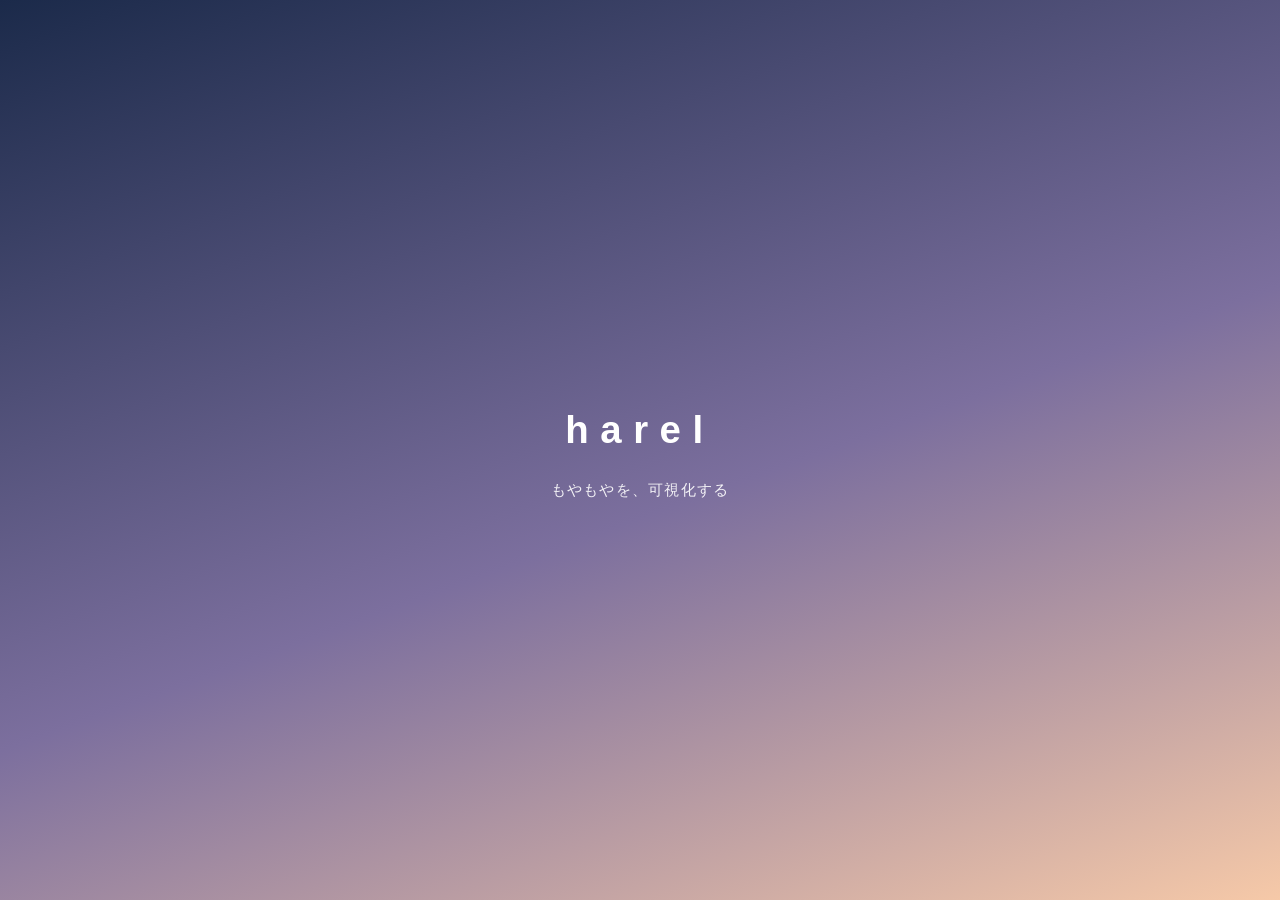
==== harel/index.html @ 9951c43c "harelを履歴から復元し、グラスモーフィズムのデザインルールを追加 - develop/harel (1240e38) の index.html / style.css を harel/ として復元" ====
<!doctype html>
<html lang="ja">
<head>
<meta charset="utf-8">
<meta name="viewport" content="width=device-width, initial-scale=1">
<title>harel — もやもやを、可視化する</title>
<!-- スタイルは style.css に分離。同じフォルダに置いてください -->
<link rel="stylesheet" href="style.css">
</head>
<body>
<!-- 起動時のイントロ：ロゴ＋キャッチコピーがフェードイン→フェードアウト -->
<div id="splash">
  <p class="logo">harel</p>
  <p class="copy">もやもやを、可視化する</p>
</div>

<div class="wrap">
  <header>
    <!-- 名前は未確定。harel / cotoka / skima、ここを書き換えればOK -->
    <h1>harel</h1>
    <p>もやもやを、可視化する</p>
  </header>

  <!-- ========== 入力ウィザード ========== -->
  <div class="card" id="wizard">

    <!-- 終了までのメーター（ステップ移動で伸びる） -->
    <div class="meter">
      <div class="meter-track"><div class="meter-fill" id="meterFill"></div></div>
      <span class="meter-label" id="meterLabel">1 / 6</span>
    </div>

    <!-- STEP 1: What -->
    <section class="step is-active" data-step="1">
      <p class="q">今の「もやもや」</p>
      <p class="hint">ヒント：うまくまとまってなくて大丈夫！</p>
      <textarea id="f-what" placeholder="例）上司に怒られて辛かった、なんだか悲しい"></textarea>
      <div class="row">
        <button class="btn-primary btn-wide" onclick="next()">つぎへ</button>
      </div>
    </section>

    <!-- STEP 2: When（時制） -->
    <section class="step" data-step="2">
      <p class="q">いつのこと？</p>
      <p class="hint">ヒント：だいたいでOK</p>
      <div class="opts" id="f-whenRel">
        <label class="opt"><input type="radio" name="whenRel" value="ついさっき">ついさっき</label>
        <label class="opt"><input type="radio" name="whenRel" value="今日">今日</label>
        <label class="opt"><input type="radio" name="whenRel" value="昨日">昨日</label>
        <label class="opt"><input type="radio" name="whenRel" value="もっと前">もっと前</label>
      </div>
      <div class="row">
        <button class="btn-ghost" onclick="back()">もどる</button>
        <button class="btn-primary" onclick="next()">つぎへ</button>
      </div>
    </section>

    <!-- STEP 3: 何があったの（When日付 / Where / Who） -->
    <section class="step" data-step="3">
      <p class="q">何があったの？</p>
      <p class="hint">ヒント：ゆっくり、その時を思い出してみよう</p>
      <div class="field" id="dateField" style="display:none">
        <label>いつ（日付）</label>
        <input type="date" id="f-date">
      </div>
      <div class="field">
        <label>どこで</label>
        <input type="text" id="f-where" placeholder="例）自宅のデスク、オンライン会議中">
      </div>
      <div class="field">
        <label>だれと／だれが</label>
        <input type="text" id="f-who" placeholder="例）上司のAさん、自分ひとりの時">
      </div>
      <div class="row">
        <button class="btn-ghost" onclick="back()">もどる</button>
        <button class="btn-primary" onclick="next()">つぎへ</button>
      </div>
    </section>

    <!-- STEP 4: 体の反応（How） -->
    <section class="step" data-step="4">
      <p class="q">その時の体の反応は？</p>
      <p class="hint">複数選択可</p>
      <div class="opts" id="f-body">
        <label class="opt"><input type="checkbox" value="もやもや・不安">もやもや・不安</label>
        <label class="opt"><input type="checkbox" value="頭痛・眩暈">頭痛・眩暈</label>
        <label class="opt"><input type="checkbox" value="動悸・息切れ">動悸・息切れ</label>
        <label class="opt"><input type="checkbox" value="パニック">パニック</label>
        <label class="opt"><input type="checkbox" value="手・足の反応">手・足の反応（震え・冷えなど）</label>
        <label class="opt"><input type="checkbox" value="その他">その他</label>
      </div>
      <div class="field" style="margin-top:12px">
        <label>補足（あれば）</label>
        <input type="text" id="f-bodyOther" placeholder="例）昔のことがフラッシュバックした">
      </div>
      <div class="row">
        <button class="btn-ghost" onclick="back()">もどる</button>
        <button class="btn-primary" onclick="next()">つぎへ</button>
      </div>
    </section>

    <!-- STEP 5: Why（自動思考に寄せた問い。元の「なぜ」も残しています） -->
    <section class="step" data-step="5">
      <p class="q">どうしてその反応が出たと思う？</p>
      <p class="hint">ヒント：その時、頭にどんな考えがよぎった？</p>
      <textarea id="f-why" placeholder="例）「また私のせいだ」と思った"></textarea>
      <div class="row">
        <button class="btn-ghost" onclick="back()">もどる</button>
        <button class="btn-primary" onclick="next()">つぎへ</button>
      </div>
    </section>

    <!-- STEP 6: 次どうできそう -->
    <section class="step" data-step="6">
      <p class="q">次に同じことが起きたら、どうできそう？</p>
      <p class="hint">ヒント：小さな一歩でOK、できなくても責めないこと</p>
      <textarea id="f-next" placeholder="例）気になったら一晩おいてみる、安心する音楽を聴く"></textarea>
      <div class="row">
        <button class="btn-ghost" onclick="back()">もどる</button>
        <button class="btn-primary" onclick="finish()">まとめを見る</button>
      </div>
    </section>

    <!-- STEP 7: まとめ -->
    <section class="step summary" data-step="7">
      <div id="summaryBody"></div>
      <div class="row">
        <button class="btn-ghost" onclick="restart()">書き直す</button>
        <button class="btn-primary" onclick="saveEntry()">保存する</button>
      </div>
    </section>

  </div>

  <!-- ========== 記録一覧（折りたたみ） ========== -->
  <button class="acc-toggle" id="accToggleList" aria-expanded="false" onclick="toggleAccList()">
    これまでの記録 <span class="chev">▾</span>
  </button>
  <div class="acc-body acc-list" id="entryListWrap"><div class="acc-inner card"><div id="entryList"></div></div></div>

  <!-- ========== ちいさな可視化（折りたたみ・初期は閉じる） ========== -->
  <button class="acc-toggle" id="accToggle" aria-expanded="false" onclick="toggleAcc()">
    体の反応の傾向 <span class="chev">▾</span>
  </button>
  <div class="acc-body" id="bodyChartWrap"><div class="acc-inner card"><div id="bodyChart"></div></div></div>
</div>

<script>
/* =================================================================
   1) データ層（Store）
    -----------------------------------------------------------------
   保存・読み込み・削除を「この4つの関数だけ」に閉じ込めています。
   将来 Googleアカウント保存（Firestore）に変えるときは、
   ここの中身だけ書き換えれば、画面側のコードは一切触らずに済みます。
   localStorage = ブラウザ内の保存箱。閉じても消えません（同じ端末・同じブラウザ内）。
   try/catch で、保存が使えない環境でも落ちないようにしています。
   ================================================================= */
const Store = {
  KEY: 'harel.entries.v1',
  list(){
    try { return JSON.parse(localStorage.getItem(this.KEY)) || []; }
    catch(e){ return []; }
  },
  save(entry){
    const all = this.list();
    all.unshift(entry);                 // 新しいものを先頭に
    try { localStorage.setItem(this.KEY, JSON.stringify(all)); }
    catch(e){ alert('この環境では保存できないみたい。ファイルを開いて使うと保存されます。'); }
    return all;
  },
  remove(id){
    const all = this.list().filter(e => e.id !== id);
    try { localStorage.setItem(this.KEY, JSON.stringify(all)); } catch(e){}
    return all;
  }
};

/* =================================================================
   2) ウィザードの進む・戻る
   -----------------------------------------------------------------
   各ステップは <section class="step"> 。
   "is-active" クラスが付いた1枚だけ表示し、JSで付け替えています。
   ================================================================= */
let current = 1;
const steps = document.querySelectorAll('.step');

function show(n){
  steps.forEach(s => s.classList.toggle('is-active', Number(s.dataset.step) === n));
  current = n;
  // メーター更新（1〜6は割合、7=まとめは満タン表示）
  const total = 6;
  const fill = document.getElementById('meterFill');
  const label = document.getElementById('meterLabel');
  if(n <= total){ fill.style.width = (n / total * 100) + '%'; label.textContent = n + ' / ' + total; }
  else { fill.style.width = '100%'; label.textContent = 'まとめ'; }
  window.scrollTo({top:0, behavior:'smooth'});
}
function next(){ show(current + 1); }
function back(){ show(current - 1); }

/* 今日の日付を初期値に入れておく */
document.getElementById('f-date').valueAsDate = new Date();

/* 時制の選択に応じて：
   ついさっき/今日 → 今日の日付、昨日 → 前日、もっと前 → 日付欄を表示して手入力 */
document.querySelectorAll('input[name="whenRel"]').forEach(r =>
  r.addEventListener('change', applyWhenRel)
);
function applyWhenRel(){
  const rel = document.querySelector('input[name="whenRel"]:checked');
  if(!rel) return;
  const wrap = document.getElementById('dateField');
  const dateInput = document.getElementById('f-date');
  if(rel.value === 'もっと前'){
    wrap.style.display = '';           // 日付欄を出して手入力してもらう
  } else {
    wrap.style.display = 'none';       // 自動入力なので欄は隠す
    const d = new Date();
    if(rel.value === '昨日') d.setDate(d.getDate() - 1);
    dateInput.valueAsDate = d;
  }
}

/* =================================================================
   3) 入力内容を集める → まとめ画面を作る
   ================================================================= */
let draft = null;

function collect(){
  // ラジオ（時制）
  const rel = document.querySelector('input[name="whenRel"]:checked');
  // チェックボックス（体の反応）→ チェックされた値の配列
  const body = [...document.querySelectorAll('#f-body input:checked')].map(i => i.value);
  return {
    id: Date.now().toString(),          // 簡易ID（保存時刻ミリ秒）
    createdAt: new Date().toISOString(),
    what:      document.getElementById('f-what').value.trim(),
    whenRel:   rel ? rel.value : '',
    date:      document.getElementById('f-date').value,
    where:     document.getElementById('f-where').value.trim(),
    who:       document.getElementById('f-who').value.trim(),
    body:      body,
    bodyOther: document.getElementById('f-bodyOther').value.trim(),
    why:       document.getElementById('f-why').value.trim(),
    next:      document.getElementById('f-next').value.trim()
  };
}

function row(dt, dd){
  if(!dd) return '';
  return `<dt>${dt}</dt><dd>${escapeHtml(dd)}</dd>`;
}

function finish(){
  draft = collect();
  const d = draft;
  const tags = d.body.map(b => `<span class="tag">${escapeHtml(b)}</span>`).join('');
  document.getElementById('summaryBody').innerHTML = `
    <h3>今日の可視化</h3>
    <dl>
      ${row('もやもや', d.what)}
      ${row('いつ', [d.whenRel, d.date].filter(Boolean).join(' / '))}
      ${row('どこで', d.where)}
      ${row('だれと', d.who)}
      ${ tags ? `<dt>体の反応</dt><dd>${tags}${d.bodyOther ? '<br>'+escapeHtml(d.bodyOther):''}</dd>` : '' }
      ${row('よぎった考え', d.why)}
      ${row('次にできそうなこと', d.next)}
    </dl>`;
  show(7);
}

function saveEntry(){
  if(!draft) return;
  Store.save(draft);
  draft = null;
  render();          // 一覧と集計を更新
  restart();
  alert('保存しました。');
}

function restart(){
  // 入力欄をリセットして最初へ
  document.querySelectorAll('#wizard textarea, #wizard input[type=text]').forEach(i => i.value = '');
  document.querySelectorAll('#wizard input:checked').forEach(i => i.checked = false);
  document.getElementById('f-date').valueAsDate = new Date();
  show(1);
}

/* =================================================================
   4) 記録一覧 ＆ 体の反応の集計（ちいさな可視化）
   ================================================================= */
function render(){
  const all = Store.list();

  // --- 一覧 ---
  const list = document.getElementById('entryList');
  if(all.length === 0){
    list.innerHTML = '<p class="empty">まだ記録はありません。</p>';
  } else {
    list.innerHTML = all.map(e => `
      <div class="entry">
        <div class="meta">${formatDate(e.createdAt)}</div>
        <button onclick="del('${e.id}')">削除</button>
      </div>`).join('');
  }

  // --- 体の反応の集計（チェック数を数えて棒の長さに） ---
  const labels = ['もやもや・不安','頭痛・眩暈','動悸・息切れ','パニック','手・足の反応','その他'];
  const counts = {}; labels.forEach(l => counts[l] = 0);
  all.forEach(e => (e.body || []).forEach(b => { if(b in counts) counts[b]++; }));
  const max = Math.max(1, ...Object.values(counts));
  const chart = document.getElementById('bodyChart');
  if(all.length === 0){
    chart.innerHTML = '<p class="empty">記録がたまると傾向が見えてきます。</p>';
  } else {
    chart.innerHTML = labels.map(l => `
      <div class="bar-row">
        <span class="name">${l}</span>
        <span class="bar"><span style="width:${counts[l]/max*100}%"></span></span>
        <span class="n">${counts[l]}</span>
      </div>`).join('');
  }
}

function del(id){
  if(confirm('この記録を削除する？')){ Store.remove(id); render(); }
}

/* アコーディオンの開閉 */
function toggleAcc(){
  const btn = document.getElementById('accToggle');
  const body = document.getElementById('bodyChartWrap');
  const open = btn.getAttribute('aria-expanded') === 'true';
  btn.setAttribute('aria-expanded', String(!open));
  body.classList.toggle('open', !open);
}

function toggleAccList(){
  const btn = document.getElementById('accToggleList');
  const body = document.getElementById('entryListWrap');
  const open = btn.getAttribute('aria-expanded') === 'true';
  btn.setAttribute('aria-expanded', String(!open));
  body.classList.toggle('open', !open);
}

/* =================================================================
   5) ちょっとした補助
   ================================================================= */
function escapeHtml(s){
  return (s||'').replace(/[&<>"']/g, c => (
    {'&':'&amp;','<':'&lt;','>':'&gt;','"':'&quot;',"'":'&#39;'}[c]
  ));
}
function formatDate(iso){
  const d = new Date(iso);
  return `${d.getMonth()+1}/${d.getDate()} ${String(d.getHours()).padStart(2,'0')}:${String(d.getMinutes()).padStart(2,'0')}`;
}

/* =================================================================
   6) 起動演出（スプラッシュ）
   -----------------------------------------------------------------
   流れ：フェードイン(1s) → 表示キープ(3s) → フェードアウト(1s)
        → スプラッシュを消して、UI(.wrap)をフェードイン。
   時間は下の3つの数値（ms）を変えれば調整できます。
   ================================================================= */
(function intro(){
  const splash = document.getElementById('splash');
  const wrap = document.querySelector('.wrap');
  const FADE_IN = 50;     // 直後にフェードイン開始
  const HOLD    = 3000;   // ロゴを見せておく時間（3秒）
  const FADE_OUT= 1000;   // フェードアウトにかかる時間

  setTimeout(() => splash.classList.add('show'), FADE_IN);
  setTimeout(() => {
    splash.classList.remove('show');
    splash.classList.add('hide');           // フェードアウト
    setTimeout(() => {
      wrap.classList.add('show');
      document.querySelector('footer').classList.add('show');
    }, 300); // 少し遅れてUIがフェードイン
    setTimeout(() => splash.remove(), FADE_OUT); // 消えたら要素ごと撤去
  }, FADE_IN + HOLD);
})();

/* 起動時に一覧を描画 */
render();
document.getElementById('cr-year').textContent = new Date().getFullYear();
</script>
<footer>
  &copy; <span id="cr-year"></span> harel. All rights reserved.
</footer>
</body>
</html>
---- harel/style.css ----
/* ===========================================================
   harel — スタイルシート
   デザインは後から調整する前提の最小スタイル。
   色や余白はこの :root の変数をいじれば全体に効きます。
   =========================================================== */
:root{
  --bg1:#1b2a4a;          /* 夜明け前の濃い青 */
  --bg2:#7c6f9e;          /* 紫がかった移行 */
  --bg3:#f6c9a8;          /* 朝焼けのオレンジ */
  --card:rgba(255,255,255,.1);
  --ink:#ffffff;          /* 文字色 */
  --muted:#6b7180;        /* 補助テキスト */
  --accent:#4a6fa5;       /* アクセント（ボタン等） */
  --accent-soft:#e8eef7;
  --line:#e3e6ee;
  --radius:16px;
  --maxw:560px;
}
*{box-sizing:border-box}
body{
  margin:0;
  font-family:"Hiragino Sans","Hiragino Kaku Gothic ProN","Yu Gothic",sans-serif;
  color:var(--ink);
  min-height:100vh;
  background:linear-gradient(160deg,var(--bg1),var(--bg2) 55%,var(--bg3));
  background-attachment:fixed;
  padding:24px 16px 64px;
  line-height:1.7;
}
.wrap{max-width:var(--maxw);margin:0 auto}
header h1{
  color:#fff;font-size:1.4rem;letter-spacing:.18em;margin:0 0 2px;font-weight:600;
}
header p{color:rgba(255,255,255,.85);margin:0 0 20px;font-size:.85rem}

.card{
  background:var(--card);
  border-radius:var(--radius);
  padding:22px 20px;
  box-shadow:0 10px 40px rgba(20,25,50,.25);
  backdrop-filter:blur(4px);
}

/* ---- ステップ表示 ---- */
.step{display:none}
.step.is-active{display:block;animation:fade .35s ease}
@keyframes fade{from{opacity:0;transform:translateY(8px)}to{opacity:1;transform:none}}

.progress{font-size:.75rem;color:var(--muted);margin-bottom:6px;letter-spacing:.05em}

/* ---- 終了までのメーター ---- */
.meter{display:flex;align-items:center;gap:10px;margin-bottom:18px}
.meter-track{flex:1;height:6px;background:var(--line);border-radius:999px;overflow:hidden}
.meter-fill{height:100%;width:0;background:var(--accent);border-radius:999px;transition:width .35s ease}
.meter-label{font-size:.75rem;color:var(--muted);flex:none;letter-spacing:.05em}
.q{font-size:1.1rem;font-weight:600;margin:0 0 4px}
.hint{font-size:.8rem;color:var(--muted);margin:0 0 14px}

textarea,input[type=text],input[type=date]{
  width:100%;border:1px solid var(--line);border-radius:10px;
  padding:11px 12px;font:inherit;color:var(--ink);background:#fff;
}
textarea{min-height:96px;resize:vertical}
textarea:focus,input:focus{outline:2px solid var(--accent-soft);border-color:var(--accent)}

.field{margin-bottom:14px}
.field label{display:block;font-size:.85rem;color:var(--muted);margin-bottom:4px}

/* ---- 選択肢（ラジオ／チェック） ---- */
.opts{display:flex;flex-direction:column;gap:8px}
.opt{
  display:flex;align-items:center;gap:10px;
  border:1px solid var(--line);border-radius:10px;padding:10px 12px;cursor:pointer;
}
.opt:has(input:checked){border-color:var(--accent);background:var(--accent-soft)}
.opt input{width:18px;height:18px;accent-color:var(--accent)}

/* ---- ボタン ---- */
.row{display:flex;gap:10px;margin-top:20px}
button{font:inherit;cursor:pointer;border-radius:10px;padding:11px 16px;border:none}
.btn-primary{background:var(--accent);color:#fff;flex:1;font-weight:600}
.btn-ghost{background:transparent;color:var(--accent);border:1px solid var(--line);flex:1}
.btn-primary:hover{filter:brightness(1.06)}
.btn-wide{width:100%}

/* ---- まとめ ---- */
.summary h3{margin:0 0 12px;font-size:1.05rem}
.summary dl{margin:0}
.summary dt{font-size:.75rem;color:var(--muted);margin-top:12px;letter-spacing:.04em}
.summary dd{margin:2px 0 0;white-space:pre-wrap}
.tag{display:inline-block;background:var(--accent-soft);color:var(--accent);
     border-radius:999px;padding:2px 10px;font-size:.8rem;margin:3px 4px 0 0}

/* ---- 記録一覧・可視化 ---- */
.section-title{color:#fff;font-size:.95rem;margin:28px 0 10px;letter-spacing:.08em}
.entry{border-bottom:1px solid var(--line);padding:12px 0;
       display:flex;justify-content:space-between;align-items:center;gap:12px}
.entry:last-child{border-bottom:none}
.entry .meta{font-size:.8rem;color:var(--muted)}
.entry button{background:none;color:#b04a4a;border:none;font-size:.75rem;padding:4px 0;flex:none}
.empty{color:var(--muted);font-size:.85rem;text-align:center;padding:8px 0}

.bar-row{display:flex;align-items:center;gap:8px;margin:6px 0;font-size:.8rem}
.bar-row .name{width:96px;color:var(--muted);flex:none}
.bar{flex:1;height:14px;background:var(--accent-soft);border-radius:8px;overflow:hidden}
.bar span{display:block;height:100%;background:var(--accent);border-radius:8px}
.bar-row .n{width:24px;text-align:right;flex:none;color:var(--muted)}

/* ---- アコーディオン（折りたたみ） ---- */
.acc-toggle{
  width:100%;text-align:left;background:var(--card);color:var(--ink);
  border-radius:var(--radius);padding:16px 20px;font-weight:600;
  box-shadow:0 10px 40px rgba(20,25,50,.25);display:flex;
  justify-content:space-between;align-items:center;
}
.acc-toggle .chev{transition:transform .25s;color:var(--accent)}
.acc-toggle[aria-expanded="true"] .chev{transform:rotate(180deg)}
.acc-body {
  display: grid;
  grid-template-rows: 0fr;
  transition: grid-template-rows .35s ease, margin-top .35s ease;
  margin-top: 0;
}
.acc-body.open {
  grid-template-rows: 1fr;
  margin-top: 10px;
}
.acc-inner {
  overflow: hidden;
  min-height: 0;
}

/* ---- スプラッシュ（全画面イントロ） ---- */
#splash{
  position:fixed;inset:0;z-index:50;
  display:flex;flex-direction:column;align-items:center;justify-content:center;
  background:linear-gradient(160deg,var(--bg1),var(--bg2) 55%,var(--bg3));
  text-align:center;padding:24px;
  opacity:0;                          /* 最初は透明 → フェードイン */
  transition:opacity 1s ease;
}
#splash.show{opacity:1}
#splash.hide{opacity:0;pointer-events:none}  /* フェードアウト */
#splash .logo{
  color:#fff;font-size:2.4rem;letter-spacing:.3em;font-weight:600;margin:0;
  transform:translateY(8px);transition:transform 1s ease;
}
#splash.show .logo{transform:none}
#splash .copy{
  color:rgba(255,255,255,.9);font-size:.95rem;margin:14px 0 0;letter-spacing:.08em;
}
/* UI本体は最初隠して、スプラッシュ後にフェードイン */
.wrap{opacity:0;transition:opacity 1.1s ease}
.wrap.show{opacity:1}

.acc-list { margin-bottom: 18px; }

/* コピーライトフッター */
footer {
  position: fixed;
  bottom: 0;
  left: 0;
  right: 0;
  text-align: center;
  font-size: .68rem;
  color: var(--muted);
  padding: 10px 0 14px;
  line-height: 1.8;
  background: var(--bg1);
  border-top: 1px solid rgba(255,255,255,.07);
  opacity: 0;
  transition: opacity 1.1s ease;
}
footer.show {
  opacity: 1;
}
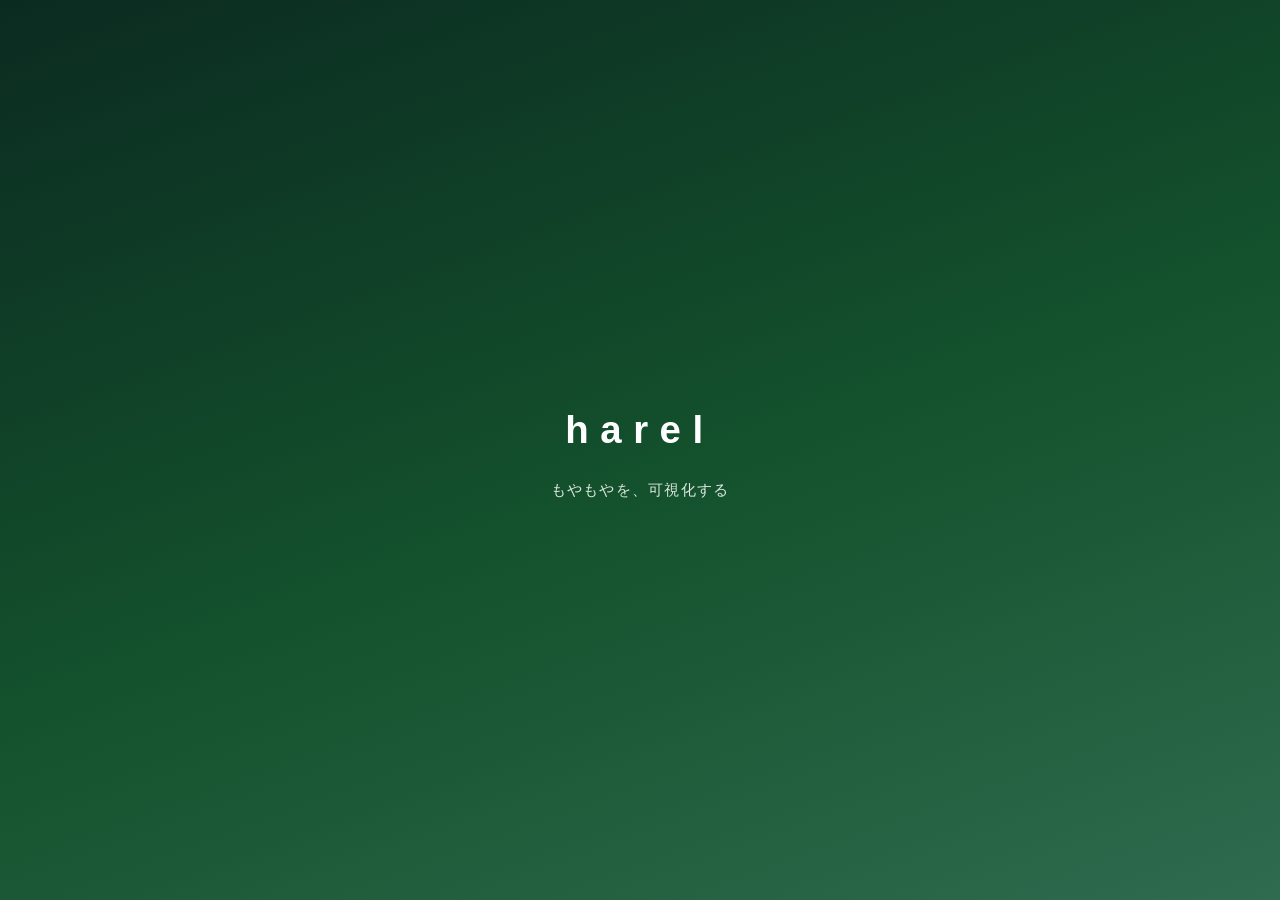
==== commit 53a128e2: "harelをグリーンベースのグラスモーフィズムデザインに刷新 Git履歴(1240e38)のharelを harel/ 直下に復元し、デザイン規約 (harel/DESIGN.md) を策定のうえ再テ" ====
--- a/harel/index.html
+++ b/harel/index.html
@@ -3,11 +3,13 @@
 <head>
 <meta charset="utf-8">
 <meta name="viewport" content="width=device-width, initial-scale=1">
+<meta name="theme-color" content="#0b2b21">
 <title>harel — もやもやを、可視化する</title>
 <!-- スタイルは style.css に分離。同じフォルダに置いてください -->
 <link rel="stylesheet" href="style.css">
 </head>
 <body>
+<div class="bg-decor" aria-hidden="true"><span></span><span></span><span></span></div>
 <!-- 起動時のイントロ：ロゴ＋キャッチコピーがフェードイン→フェードアウト -->
 <div id="splash">
   <p class="logo">harel</p>
--- a/harel/style.css
+++ b/harel/style.css
@@ -1,19 +1,30 @@
 /* ===========================================================
    harel — スタイルシート
-   デザインは後から調整する前提の最小スタイル。
+   グリーンベース・グラスモーフィズム（DESIGN.md 準拠）
    色や余白はこの :root の変数をいじれば全体に効きます。
    =========================================================== */
 :root{
-  --bg1:#1b2a4a;          /* 夜明け前の濃い青 */
-  --bg2:#7c6f9e;          /* 紫がかった移行 */
-  --bg3:#f6c9a8;          /* 朝焼けのオレンジ */
-  --card:rgba(255,255,255,.1);
-  --ink:#ffffff;          /* 文字色 */
-  --muted:#6b7180;        /* 補助テキスト */
-  --accent:#4a6fa5;       /* アクセント（ボタン等） */
-  --accent-soft:#e8eef7;
-  --line:#e3e6ee;
-  --radius:16px;
+  /* 背景グラデーション（深緑 → 常緑 → 苔色） */
+  --bg1:#0b2b21;
+  --bg2:#14532d;
+  --bg3:#2f6b4f;
+
+  /* ガラス */
+  --glass-bg:rgba(255,255,255,.10);
+  --glass-bg-strong:rgba(255,255,255,.16);   /* hover・強調面 */
+  --glass-border:rgba(255,255,255,.22);
+  --glass-shadow:0 8px 32px rgba(4,20,14,.35);
+  --blur:16px;
+
+  /* 既存変数の再定義 */
+  --card:var(--glass-bg);
+  --ink:#f2f7f4;                 /* 本文（ほぼ白、緑がかり） */
+  --muted:rgba(242,247,244,.62); /* 補助テキスト（半透明白） */
+  --accent:#34d399;              /* エメラルド（ボタン・メーター） */
+  --accent-deep:#059669;         /* ボタングラデーションの下端 */
+  --accent-soft:rgba(52,211,153,.16); /* 選択面・タグ背景 */
+  --line:rgba(255,255,255,.16);  /* 罫線・入力枠 */
+  --radius:20px;
   --maxw:560px;
 }
 *{box-sizing:border-box}
@@ -26,19 +37,39 @@
   background-attachment:fixed;
   padding:24px 16px 64px;
   line-height:1.7;
-}
+  color-scheme:dark;
+}
+
+/* ---- 背景装飾（ぼかした光のブロブ） ---- */
+.bg-decor{position:fixed;inset:0;z-index:-1;pointer-events:none;overflow:hidden}
+.bg-decor span{position:fixed;border-radius:50%;filter:blur(80px)}
+.bg-decor span:nth-child(1){
+  top:-80px;left:-60px;width:420px;height:420px;
+  background:rgba(52,211,153,.25);
+}
+.bg-decor span:nth-child(2){
+  top:30%;right:-100px;width:480px;height:480px;
+  background:rgba(110,231,183,.18);
+}
+.bg-decor span:nth-child(3){
+  bottom:-120px;left:10%;width:300px;height:300px;
+  background:rgba(16,185,129,.20);
+}
+
 .wrap{max-width:var(--maxw);margin:0 auto}
 header h1{
-  color:#fff;font-size:1.4rem;letter-spacing:.18em;margin:0 0 2px;font-weight:600;
-}
-header p{color:rgba(255,255,255,.85);margin:0 0 20px;font-size:.85rem}
+  color:var(--ink);font-size:1.4rem;letter-spacing:.18em;margin:0 0 2px;font-weight:600;
+}
+header p{color:var(--muted);margin:0 0 20px;font-size:.85rem}
 
 .card{
   background:var(--card);
+  border:1px solid var(--glass-border);
   border-radius:var(--radius);
   padding:22px 20px;
-  box-shadow:0 10px 40px rgba(20,25,50,.25);
-  backdrop-filter:blur(4px);
+  backdrop-filter:blur(var(--blur)) saturate(1.4);
+  -webkit-backdrop-filter:blur(var(--blur)) saturate(1.4);
+  box-shadow:var(--glass-shadow), inset 0 1px 0 rgba(255,255,255,.12);
 }
 
 /* ---- ステップ表示 ---- */
@@ -50,18 +81,20 @@
 
 /* ---- 終了までのメーター ---- */
 .meter{display:flex;align-items:center;gap:10px;margin-bottom:18px}
-.meter-track{flex:1;height:6px;background:var(--line);border-radius:999px;overflow:hidden}
-.meter-fill{height:100%;width:0;background:var(--accent);border-radius:999px;transition:width .35s ease}
+.meter-track{flex:1;height:6px;background:rgba(255,255,255,.15);border-radius:999px;overflow:hidden}
+.meter-fill{height:100%;width:0;background:linear-gradient(90deg,var(--accent),var(--accent-deep));border-radius:999px;transition:width .35s ease}
 .meter-label{font-size:.75rem;color:var(--muted);flex:none;letter-spacing:.05em}
 .q{font-size:1.1rem;font-weight:600;margin:0 0 4px}
 .hint{font-size:.8rem;color:var(--muted);margin:0 0 14px}
 
 textarea,input[type=text],input[type=date]{
   width:100%;border:1px solid var(--line);border-radius:10px;
-  padding:11px 12px;font:inherit;color:var(--ink);background:#fff;
+  padding:11px 12px;font:inherit;color:var(--ink);background:rgba(255,255,255,.08);
 }
 textarea{min-height:96px;resize:vertical}
-textarea:focus,input:focus{outline:2px solid var(--accent-soft);border-color:var(--accent)}
+textarea::placeholder,input::placeholder{color:var(--muted)}
+textarea:focus,input:focus,button:focus{outline:2px solid var(--accent);outline-offset:2px}
+textarea:focus-visible,input:focus-visible,button:focus-visible{outline:2px solid var(--accent);outline-offset:2px}
 
 .field{margin-bottom:14px}
 .field label{display:block;font-size:.85rem;color:var(--muted);margin-bottom:4px}
@@ -71,6 +104,7 @@
 .opt{
   display:flex;align-items:center;gap:10px;
   border:1px solid var(--line);border-radius:10px;padding:10px 12px;cursor:pointer;
+  background:rgba(255,255,255,.06);
 }
 .opt:has(input:checked){border-color:var(--accent);background:var(--accent-soft)}
 .opt input{width:18px;height:18px;accent-color:var(--accent)}
@@ -78,9 +112,9 @@
 /* ---- ボタン ---- */
 .row{display:flex;gap:10px;margin-top:20px}
 button{font:inherit;cursor:pointer;border-radius:10px;padding:11px 16px;border:none}
-.btn-primary{background:var(--accent);color:#fff;flex:1;font-weight:600}
-.btn-ghost{background:transparent;color:var(--accent);border:1px solid var(--line);flex:1}
-.btn-primary:hover{filter:brightness(1.06)}
+.btn-primary{background:linear-gradient(135deg,var(--accent),var(--accent-deep));color:#06281c;flex:1;font-weight:600;transition:filter .2s ease,transform .2s ease}
+.btn-ghost{background:transparent;color:#a7f3d0;border:1px solid var(--glass-border);flex:1}
+.btn-primary:hover{filter:brightness(1.06);transform:translateY(-1px)}
 .btn-wide{width:100%}
 
 /* ---- まとめ ---- */
@@ -88,29 +122,34 @@
 .summary dl{margin:0}
 .summary dt{font-size:.75rem;color:var(--muted);margin-top:12px;letter-spacing:.04em}
 .summary dd{margin:2px 0 0;white-space:pre-wrap}
-.tag{display:inline-block;background:var(--accent-soft);color:var(--accent);
+.tag{display:inline-block;background:var(--accent-soft);color:#a7f3d0;
+     border:1px solid rgba(52,211,153,.35);
      border-radius:999px;padding:2px 10px;font-size:.8rem;margin:3px 4px 0 0}
 
 /* ---- 記録一覧・可視化 ---- */
-.section-title{color:#fff;font-size:.95rem;margin:28px 0 10px;letter-spacing:.08em}
+.section-title{color:var(--ink);font-size:.95rem;margin:28px 0 10px;letter-spacing:.08em}
 .entry{border-bottom:1px solid var(--line);padding:12px 0;
        display:flex;justify-content:space-between;align-items:center;gap:12px}
 .entry:last-child{border-bottom:none}
 .entry .meta{font-size:.8rem;color:var(--muted)}
-.entry button{background:none;color:#b04a4a;border:none;font-size:.75rem;padding:4px 0;flex:none}
+.entry button{background:none;color:#f8a5a5;border:none;font-size:.75rem;padding:4px 0;flex:none}
 .empty{color:var(--muted);font-size:.85rem;text-align:center;padding:8px 0}
 
 .bar-row{display:flex;align-items:center;gap:8px;margin:6px 0;font-size:.8rem}
 .bar-row .name{width:96px;color:var(--muted);flex:none}
-.bar{flex:1;height:14px;background:var(--accent-soft);border-radius:8px;overflow:hidden}
-.bar span{display:block;height:100%;background:var(--accent);border-radius:8px}
+.bar{flex:1;height:14px;background:rgba(255,255,255,.12);border-radius:8px;overflow:hidden}
+.bar span{display:block;height:100%;background:linear-gradient(90deg,var(--accent),var(--accent-deep));border-radius:8px}
 .bar-row .n{width:24px;text-align:right;flex:none;color:var(--muted)}
 
 /* ---- アコーディオン（折りたたみ） ---- */
 .acc-toggle{
   width:100%;text-align:left;background:var(--card);color:var(--ink);
+  border:1px solid var(--glass-border);
   border-radius:var(--radius);padding:16px 20px;font-weight:600;
-  box-shadow:0 10px 40px rgba(20,25,50,.25);display:flex;
+  backdrop-filter:blur(var(--blur)) saturate(1.4);
+  -webkit-backdrop-filter:blur(var(--blur)) saturate(1.4);
+  box-shadow:var(--glass-shadow), inset 0 1px 0 rgba(255,255,255,.12);
+  display:flex;
   justify-content:space-between;align-items:center;
 }
 .acc-toggle .chev{transition:transform .25s;color:var(--accent)}
@@ -128,6 +167,15 @@
 .acc-inner {
   overflow: hidden;
   min-height: 0;
+}
+/* 閉じている間は中身のガラス板（padding分）を隠す。
+   閉じアニメーション(.35s)が終わってから visibility を切る */
+.acc-body:not(.open) .acc-inner{visibility:hidden;transition:visibility 0s linear .35s}
+.acc-body.open .acc-inner{visibility:visible}
+
+/* ---- ガラス面フォールバック（backdrop-filter 非対応環境） ---- */
+@supports not ((backdrop-filter:blur(1px)) or (-webkit-backdrop-filter:blur(1px))){
+  .card,.acc-toggle{background:rgba(11,43,33,.88)}
 }
 
 /* ---- スプラッシュ（全画面イントロ） ---- */
@@ -147,7 +195,7 @@
 }
 #splash.show .logo{transform:none}
 #splash .copy{
-  color:rgba(255,255,255,.9);font-size:.95rem;margin:14px 0 0;letter-spacing:.08em;
+  color:rgba(242,247,244,.9);font-size:.95rem;margin:14px 0 0;letter-spacing:.08em;
 }
 /* UI本体は最初隠して、スプラッシュ後にフェードイン */
 .wrap{opacity:0;transition:opacity 1.1s ease}
@@ -166,7 +214,9 @@
   color: var(--muted);
   padding: 10px 0 14px;
   line-height: 1.8;
-  background: var(--bg1);
+  background: rgba(11,43,33,.80);
+  backdrop-filter: blur(12px);
+  -webkit-backdrop-filter: blur(12px);
   border-top: 1px solid rgba(255,255,255,.07);
   opacity: 0;
   transition: opacity 1.1s ease;
@@ -174,3 +224,14 @@
 footer.show {
   opacity: 1;
 }
+
+/* ---- 動きを抑える設定への配慮 ---- */
+@media (prefers-reduced-motion: reduce){
+  .step.is-active{animation:none}
+  .meter-fill{transition:none}
+  .btn-primary{transition:none}
+  .btn-primary:hover{transform:none}
+  .acc-body{transition:none}
+  .acc-toggle .chev{transition:none}
+  #splash,#splash .logo,.wrap,footer{transition:none}
+}
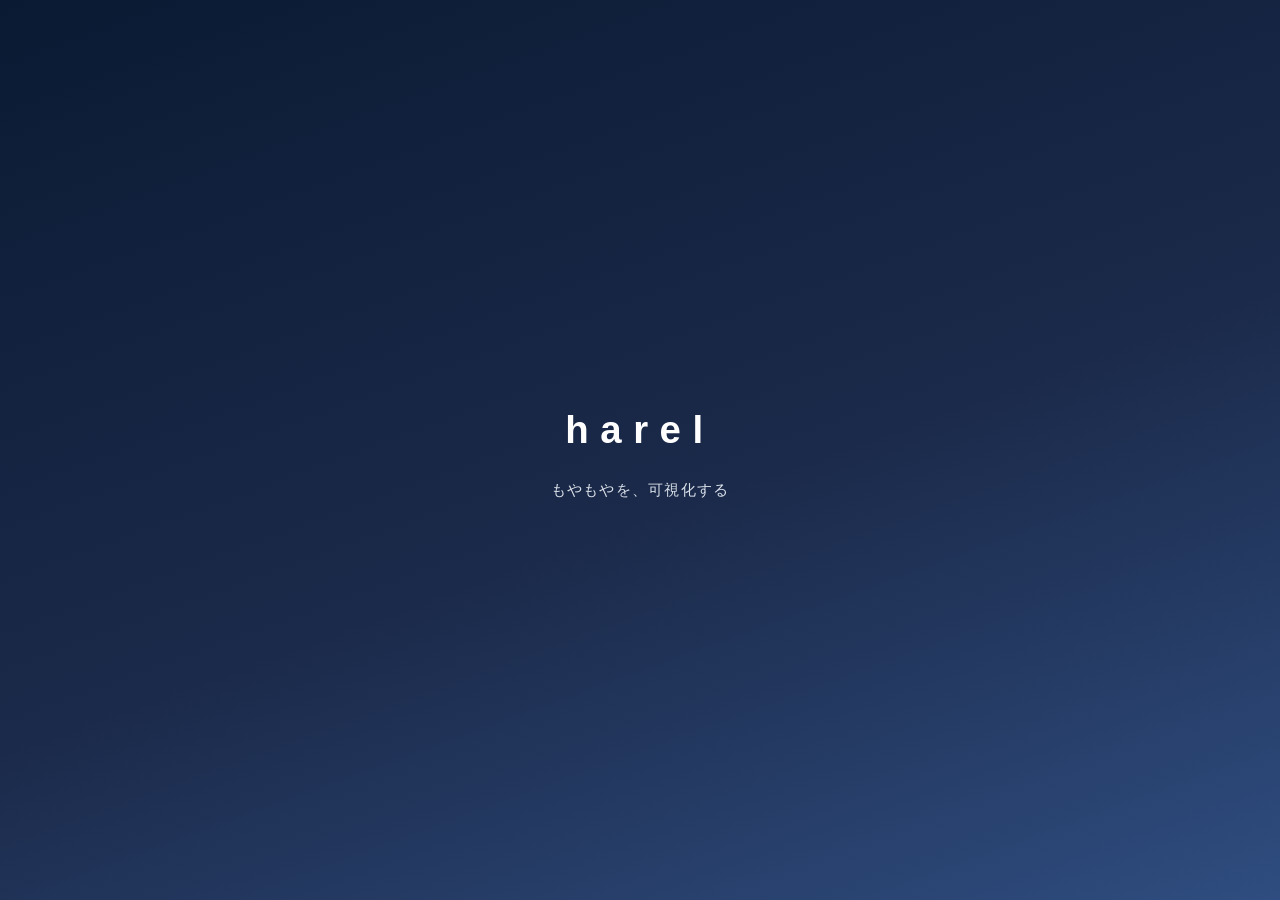
==== commit 1719eab9: "harelのグラデーションを夕焼けから青系に統一 背景の夕焼けオレンジ（#f6c9a8）を廃し、夜明け前の濃紺→藍→青 （#0b1a33 → #1b2a4a → #2f4d80）のブルーベースに変更。" ====
--- a/harel/index.html
+++ b/harel/index.html
@@ -3,7 +3,7 @@
 <head>
 <meta charset="utf-8">
 <meta name="viewport" content="width=device-width, initial-scale=1">
-<meta name="theme-color" content="#0b2b21">
+<meta name="theme-color" content="#0b1a33">
 <title>harel — もやもやを、可視化する</title>
 <!-- スタイルは style.css に分離。同じフォルダに置いてください -->
 <link rel="stylesheet" href="style.css">
--- a/harel/style.css
+++ b/harel/style.css
@@ -1,28 +1,28 @@
 /* ===========================================================
    harel — スタイルシート
-   グリーンベース・グラスモーフィズム（DESIGN.md 準拠）
+   ブルーベース・グラスモーフィズム（DESIGN.md 準拠）
    色や余白はこの :root の変数をいじれば全体に効きます。
    =========================================================== */
 :root{
-  /* 背景グラデーション（深緑 → 常緑 → 苔色） */
-  --bg1:#0b2b21;
-  --bg2:#14532d;
-  --bg3:#2f6b4f;
+  /* 背景グラデーション（夜明け前の濃紺 → 藍 → 青） */
+  --bg1:#0b1a33;
+  --bg2:#1b2a4a;   /* 旧 harel の「夜明け前の濃い青」を継承 */
+  --bg3:#2f4d80;
 
   /* ガラス */
   --glass-bg:rgba(255,255,255,.10);
   --glass-bg-strong:rgba(255,255,255,.16);   /* hover・強調面 */
   --glass-border:rgba(255,255,255,.22);
-  --glass-shadow:0 8px 32px rgba(4,20,14,.35);
+  --glass-shadow:0 8px 32px rgba(4,12,28,.35);
   --blur:16px;
 
   /* 既存変数の再定義 */
   --card:var(--glass-bg);
-  --ink:#f2f7f4;                 /* 本文（ほぼ白、緑がかり） */
-  --muted:rgba(242,247,244,.62); /* 補助テキスト（半透明白） */
-  --accent:#34d399;              /* エメラルド（ボタン・メーター） */
-  --accent-deep:#059669;         /* ボタングラデーションの下端 */
-  --accent-soft:rgba(52,211,153,.16); /* 選択面・タグ背景 */
+  --ink:#eef4fb;                 /* 本文（ほぼ白、青がかり） */
+  --muted:rgba(238,244,251,.62); /* 補助テキスト（半透明白） */
+  --accent:#38bdf8;              /* スカイブルー（ボタン・メーター） */
+  --accent-deep:#0284c7;         /* ボタングラデーションの下端 */
+  --accent-soft:rgba(56,189,248,.16); /* 選択面・タグ背景 */
   --line:rgba(255,255,255,.16);  /* 罫線・入力枠 */
   --radius:20px;
   --maxw:560px;
@@ -45,15 +45,15 @@
 .bg-decor span{position:fixed;border-radius:50%;filter:blur(80px)}
 .bg-decor span:nth-child(1){
   top:-80px;left:-60px;width:420px;height:420px;
-  background:rgba(52,211,153,.25);
+  background:rgba(56,189,248,.22);
 }
 .bg-decor span:nth-child(2){
   top:30%;right:-100px;width:480px;height:480px;
-  background:rgba(110,231,183,.18);
+  background:rgba(125,211,252,.16);
 }
 .bg-decor span:nth-child(3){
   bottom:-120px;left:10%;width:300px;height:300px;
-  background:rgba(16,185,129,.20);
+  background:rgba(14,165,233,.20);
 }
 
 .wrap{max-width:var(--maxw);margin:0 auto}
@@ -112,8 +112,8 @@
 /* ---- ボタン ---- */
 .row{display:flex;gap:10px;margin-top:20px}
 button{font:inherit;cursor:pointer;border-radius:10px;padding:11px 16px;border:none}
-.btn-primary{background:linear-gradient(135deg,var(--accent),var(--accent-deep));color:#06281c;flex:1;font-weight:600;transition:filter .2s ease,transform .2s ease}
-.btn-ghost{background:transparent;color:#a7f3d0;border:1px solid var(--glass-border);flex:1}
+.btn-primary{background:linear-gradient(135deg,var(--accent),var(--accent-deep));color:#06203a;flex:1;font-weight:600;transition:filter .2s ease,transform .2s ease}
+.btn-ghost{background:transparent;color:#bae6fd;border:1px solid var(--glass-border);flex:1}
 .btn-primary:hover{filter:brightness(1.06);transform:translateY(-1px)}
 .btn-wide{width:100%}
 
@@ -122,8 +122,8 @@
 .summary dl{margin:0}
 .summary dt{font-size:.75rem;color:var(--muted);margin-top:12px;letter-spacing:.04em}
 .summary dd{margin:2px 0 0;white-space:pre-wrap}
-.tag{display:inline-block;background:var(--accent-soft);color:#a7f3d0;
-     border:1px solid rgba(52,211,153,.35);
+.tag{display:inline-block;background:var(--accent-soft);color:#bae6fd;
+     border:1px solid rgba(56,189,248,.35);
      border-radius:999px;padding:2px 10px;font-size:.8rem;margin:3px 4px 0 0}
 
 /* ---- 記録一覧・可視化 ---- */
@@ -175,7 +175,7 @@
 
 /* ---- ガラス面フォールバック（backdrop-filter 非対応環境） ---- */
 @supports not ((backdrop-filter:blur(1px)) or (-webkit-backdrop-filter:blur(1px))){
-  .card,.acc-toggle{background:rgba(11,43,33,.88)}
+  .card,.acc-toggle{background:rgba(11,26,51,.88)}
 }
 
 /* ---- スプラッシュ（全画面イントロ） ---- */
@@ -195,7 +195,7 @@
 }
 #splash.show .logo{transform:none}
 #splash .copy{
-  color:rgba(242,247,244,.9);font-size:.95rem;margin:14px 0 0;letter-spacing:.08em;
+  color:rgba(238,244,251,.9);font-size:.95rem;margin:14px 0 0;letter-spacing:.08em;
 }
 /* UI本体は最初隠して、スプラッシュ後にフェードイン */
 .wrap{opacity:0;transition:opacity 1.1s ease}
@@ -214,7 +214,7 @@
   color: var(--muted);
   padding: 10px 0 14px;
   line-height: 1.8;
-  background: rgba(11,43,33,.80);
+  background: rgba(11,26,51,.80);
   backdrop-filter: blur(12px);
   -webkit-backdrop-filter: blur(12px);
   border-top: 1px solid rgba(255,255,255,.07);
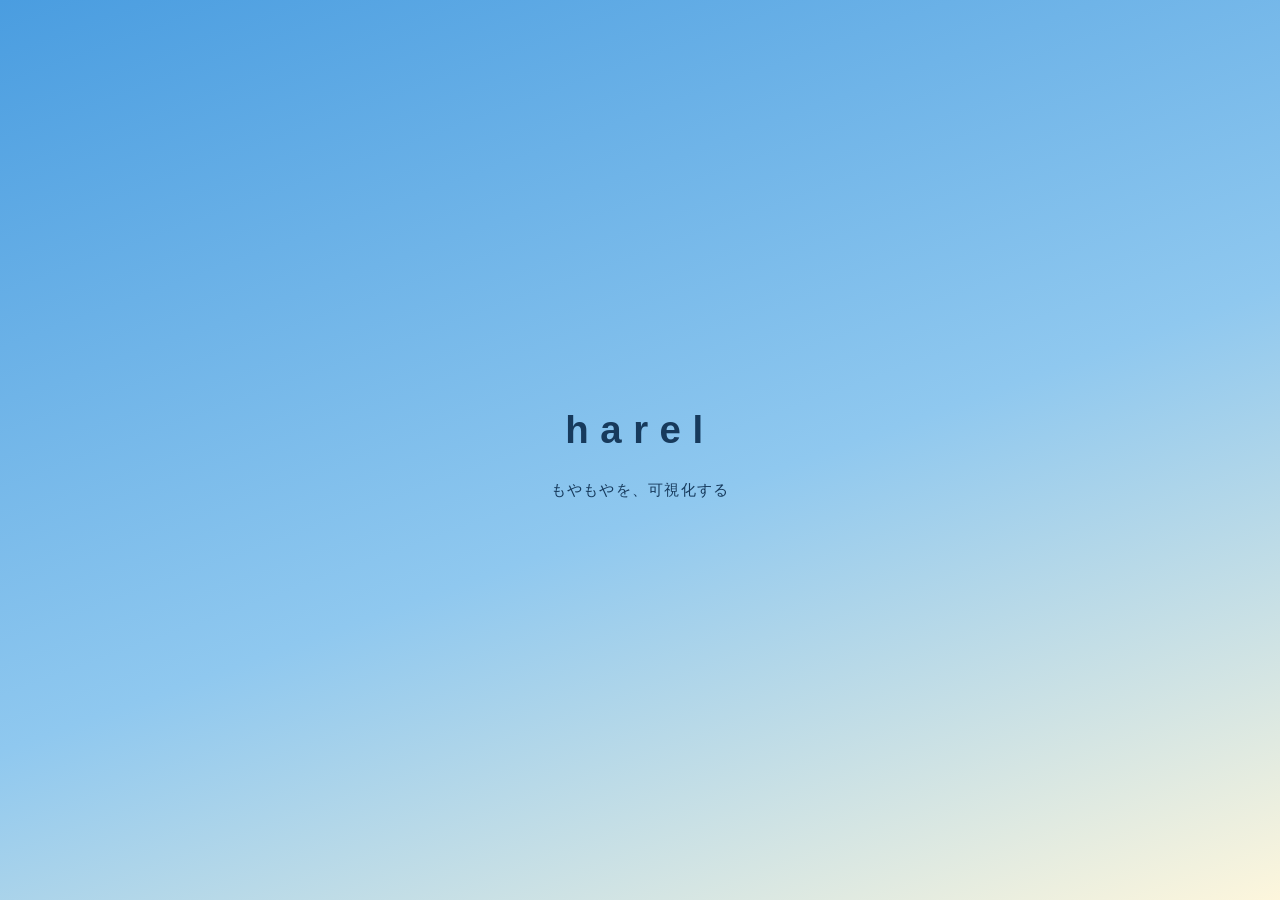
==== commit 1eea439d: "harelを「真昼の青空」ライトグラスモーフィズムに刷新 ダークな夜明け前の青から、真昼の澄んだ空色のライトテーマへ転換。 グラデーション終端にごく薄い黄色(#fdf6dc)を混ぜ、陽光の明るさを表現" ====
--- a/harel/index.html
+++ b/harel/index.html
@@ -3,7 +3,7 @@
 <head>
 <meta charset="utf-8">
 <meta name="viewport" content="width=device-width, initial-scale=1">
-<meta name="theme-color" content="#0b1a33">
+<meta name="theme-color" content="#4a9de0">
 <title>harel — もやもやを、可視化する</title>
 <!-- スタイルは style.css に分離。同じフォルダに置いてください -->
 <link rel="stylesheet" href="style.css">
--- a/harel/style.css
+++ b/harel/style.css
@@ -1,29 +1,30 @@
 /* ===========================================================
    harel — スタイルシート
-   ブルーベース・グラスモーフィズム（DESIGN.md 準拠）
+   真昼の青空・ライトグラスモーフィズム（DESIGN.md 準拠）
    色や余白はこの :root の変数をいじれば全体に効きます。
    =========================================================== */
 :root{
-  /* 背景グラデーション（夜明け前の濃紺 → 藍 → 青） */
-  --bg1:#0b1a33;
-  --bg2:#1b2a4a;   /* 旧 harel の「夜明け前の濃い青」を継承 */
-  --bg3:#2f4d80;
-
-  /* ガラス */
-  --glass-bg:rgba(255,255,255,.10);
-  --glass-bg-strong:rgba(255,255,255,.16);   /* hover・強調面 */
-  --glass-border:rgba(255,255,255,.22);
-  --glass-shadow:0 8px 32px rgba(4,12,28,.35);
+  /* 背景グラデーション（真昼の空 → 薄い水色 → 陽光の淡い黄） */
+  --bg1:#4a9de0;
+  --bg2:#8fc8ef;
+  --bg3:#fdf6dc;   /* ごく薄い黄色。明るさを担う「光」 */
+
+  /* ガラス（ライトテーマ：白ガラス） */
+  --glass-bg:rgba(255,255,255,.35);
+  --glass-bg-strong:rgba(255,255,255,.50);   /* hover・強調面 */
+  --glass-border:rgba(255,255,255,.65);
+  --glass-shadow:0 8px 32px rgba(30,80,130,.18);
   --blur:16px;
 
   /* 既存変数の再定義 */
   --card:var(--glass-bg);
-  --ink:#eef4fb;                 /* 本文（ほぼ白、青がかり） */
-  --muted:rgba(238,244,251,.62); /* 補助テキスト（半透明白） */
-  --accent:#38bdf8;              /* スカイブルー（ボタン・メーター） */
-  --accent-deep:#0284c7;         /* ボタングラデーションの下端 */
-  --accent-soft:rgba(56,189,248,.16); /* 選択面・タグ背景 */
-  --line:rgba(255,255,255,.16);  /* 罫線・入力枠 */
+  --ink:#173a5c;                 /* 本文（濃紺。白文字は使わない） */
+  --muted:rgba(23,58,92,.60);    /* 補助テキスト（半透明の濃紺） */
+  --accent:#0ea5e9;              /* スカイブルー（メーター・チェック等） */
+  --accent-deep:#0284c7;         /* グラデーション下端・ゴースト文字 */
+  --accent-bright:#7dd3fc;       /* ボタングラデーションの上端 */
+  --accent-soft:rgba(14,165,233,.14); /* 選択面・タグ背景 */
+  --line:rgba(23,58,92,.18);     /* 罫線・入力枠（半透明の濃紺） */
   --radius:20px;
   --maxw:560px;
 }
@@ -37,7 +38,7 @@
   background-attachment:fixed;
   padding:24px 16px 64px;
   line-height:1.7;
-  color-scheme:dark;
+  color-scheme:light;
 }
 
 /* ---- 背景装飾（ぼかした光のブロブ） ---- */
@@ -45,15 +46,15 @@
 .bg-decor span{position:fixed;border-radius:50%;filter:blur(80px)}
 .bg-decor span:nth-child(1){
   top:-80px;left:-60px;width:420px;height:420px;
-  background:rgba(56,189,248,.22);
+  background:rgba(255,249,196,.45); /* 陽光のごく薄い黄（画面上部） */
 }
 .bg-decor span:nth-child(2){
   top:30%;right:-100px;width:480px;height:480px;
-  background:rgba(125,211,252,.16);
+  background:rgba(255,255,255,.50); /* 雲 */
 }
 .bg-decor span:nth-child(3){
   bottom:-120px;left:10%;width:300px;height:300px;
-  background:rgba(14,165,233,.20);
+  background:rgba(125,211,252,.35); /* 淡い空色 */
 }
 
 .wrap{max-width:var(--maxw);margin:0 auto}
@@ -69,7 +70,7 @@
   padding:22px 20px;
   backdrop-filter:blur(var(--blur)) saturate(1.4);
   -webkit-backdrop-filter:blur(var(--blur)) saturate(1.4);
-  box-shadow:var(--glass-shadow), inset 0 1px 0 rgba(255,255,255,.12);
+  box-shadow:var(--glass-shadow), inset 0 1px 0 rgba(255,255,255,.55);
 }
 
 /* ---- ステップ表示 ---- */
@@ -81,7 +82,7 @@
 
 /* ---- 終了までのメーター ---- */
 .meter{display:flex;align-items:center;gap:10px;margin-bottom:18px}
-.meter-track{flex:1;height:6px;background:rgba(255,255,255,.15);border-radius:999px;overflow:hidden}
+.meter-track{flex:1;height:6px;background:rgba(255,255,255,.50);border-radius:999px;overflow:hidden}
 .meter-fill{height:100%;width:0;background:linear-gradient(90deg,var(--accent),var(--accent-deep));border-radius:999px;transition:width .35s ease}
 .meter-label{font-size:.75rem;color:var(--muted);flex:none;letter-spacing:.05em}
 .q{font-size:1.1rem;font-weight:600;margin:0 0 4px}
@@ -89,12 +90,12 @@
 
 textarea,input[type=text],input[type=date]{
   width:100%;border:1px solid var(--line);border-radius:10px;
-  padding:11px 12px;font:inherit;color:var(--ink);background:rgba(255,255,255,.08);
+  padding:11px 12px;font:inherit;color:var(--ink);background:rgba(255,255,255,.55);
 }
 textarea{min-height:96px;resize:vertical}
 textarea::placeholder,input::placeholder{color:var(--muted)}
-textarea:focus,input:focus,button:focus{outline:2px solid var(--accent);outline-offset:2px}
-textarea:focus-visible,input:focus-visible,button:focus-visible{outline:2px solid var(--accent);outline-offset:2px}
+textarea:focus,input:focus,button:focus{outline:2px solid var(--accent-deep);outline-offset:2px}
+textarea:focus-visible,input:focus-visible,button:focus-visible{outline:2px solid var(--accent-deep);outline-offset:2px}
 
 .field{margin-bottom:14px}
 .field label{display:block;font-size:.85rem;color:var(--muted);margin-bottom:4px}
@@ -104,7 +105,7 @@
 .opt{
   display:flex;align-items:center;gap:10px;
   border:1px solid var(--line);border-radius:10px;padding:10px 12px;cursor:pointer;
-  background:rgba(255,255,255,.06);
+  background:rgba(255,255,255,.30);
 }
 .opt:has(input:checked){border-color:var(--accent);background:var(--accent-soft)}
 .opt input{width:18px;height:18px;accent-color:var(--accent)}
@@ -112,8 +113,8 @@
 /* ---- ボタン ---- */
 .row{display:flex;gap:10px;margin-top:20px}
 button{font:inherit;cursor:pointer;border-radius:10px;padding:11px 16px;border:none}
-.btn-primary{background:linear-gradient(135deg,var(--accent),var(--accent-deep));color:#06203a;flex:1;font-weight:600;transition:filter .2s ease,transform .2s ease}
-.btn-ghost{background:transparent;color:#bae6fd;border:1px solid var(--glass-border);flex:1}
+.btn-primary{background:linear-gradient(135deg,var(--accent-bright),var(--accent));color:#082f49;flex:1;font-weight:600;transition:filter .2s ease,transform .2s ease}
+.btn-ghost{background:transparent;color:var(--accent-deep);border:1px solid rgba(2,132,199,.35);flex:1}
 .btn-primary:hover{filter:brightness(1.06);transform:translateY(-1px)}
 .btn-wide{width:100%}
 
@@ -122,8 +123,8 @@
 .summary dl{margin:0}
 .summary dt{font-size:.75rem;color:var(--muted);margin-top:12px;letter-spacing:.04em}
 .summary dd{margin:2px 0 0;white-space:pre-wrap}
-.tag{display:inline-block;background:var(--accent-soft);color:#bae6fd;
-     border:1px solid rgba(56,189,248,.35);
+.tag{display:inline-block;background:var(--accent-soft);color:#075985;
+     border:1px solid rgba(14,165,233,.35);
      border-radius:999px;padding:2px 10px;font-size:.8rem;margin:3px 4px 0 0}
 
 /* ---- 記録一覧・可視化 ---- */
@@ -132,12 +133,12 @@
        display:flex;justify-content:space-between;align-items:center;gap:12px}
 .entry:last-child{border-bottom:none}
 .entry .meta{font-size:.8rem;color:var(--muted)}
-.entry button{background:none;color:#f8a5a5;border:none;font-size:.75rem;padding:4px 0;flex:none}
+.entry button{background:none;color:#b04a4a;border:none;font-size:.75rem;padding:4px 0;flex:none}
 .empty{color:var(--muted);font-size:.85rem;text-align:center;padding:8px 0}
 
 .bar-row{display:flex;align-items:center;gap:8px;margin:6px 0;font-size:.8rem}
 .bar-row .name{width:96px;color:var(--muted);flex:none}
-.bar{flex:1;height:14px;background:rgba(255,255,255,.12);border-radius:8px;overflow:hidden}
+.bar{flex:1;height:14px;background:rgba(255,255,255,.45);border-radius:8px;overflow:hidden}
 .bar span{display:block;height:100%;background:linear-gradient(90deg,var(--accent),var(--accent-deep));border-radius:8px}
 .bar-row .n{width:24px;text-align:right;flex:none;color:var(--muted)}
 
@@ -148,7 +149,7 @@
   border-radius:var(--radius);padding:16px 20px;font-weight:600;
   backdrop-filter:blur(var(--blur)) saturate(1.4);
   -webkit-backdrop-filter:blur(var(--blur)) saturate(1.4);
-  box-shadow:var(--glass-shadow), inset 0 1px 0 rgba(255,255,255,.12);
+  box-shadow:var(--glass-shadow), inset 0 1px 0 rgba(255,255,255,.55);
   display:flex;
   justify-content:space-between;align-items:center;
 }
@@ -175,7 +176,7 @@
 
 /* ---- ガラス面フォールバック（backdrop-filter 非対応環境） ---- */
 @supports not ((backdrop-filter:blur(1px)) or (-webkit-backdrop-filter:blur(1px))){
-  .card,.acc-toggle{background:rgba(11,26,51,.88)}
+  .card,.acc-toggle{background:rgba(240,248,255,.92)}
 }
 
 /* ---- スプラッシュ（全画面イントロ） ---- */
@@ -190,12 +191,12 @@
 #splash.show{opacity:1}
 #splash.hide{opacity:0;pointer-events:none}  /* フェードアウト */
 #splash .logo{
-  color:#fff;font-size:2.4rem;letter-spacing:.3em;font-weight:600;margin:0;
+  color:var(--ink);font-size:2.4rem;letter-spacing:.3em;font-weight:600;margin:0;
   transform:translateY(8px);transition:transform 1s ease;
 }
 #splash.show .logo{transform:none}
 #splash .copy{
-  color:rgba(238,244,251,.9);font-size:.95rem;margin:14px 0 0;letter-spacing:.08em;
+  color:var(--ink);font-size:.95rem;margin:14px 0 0;letter-spacing:.08em;
 }
 /* UI本体は最初隠して、スプラッシュ後にフェードイン */
 .wrap{opacity:0;transition:opacity 1.1s ease}
@@ -214,10 +215,10 @@
   color: var(--muted);
   padding: 10px 0 14px;
   line-height: 1.8;
-  background: rgba(11,26,51,.80);
+  background: rgba(255,255,255,.55);
   backdrop-filter: blur(12px);
   -webkit-backdrop-filter: blur(12px);
-  border-top: 1px solid rgba(255,255,255,.07);
+  border-top: 1px solid rgba(23,58,92,.10);
   opacity: 0;
   transition: opacity 1.1s ease;
 }
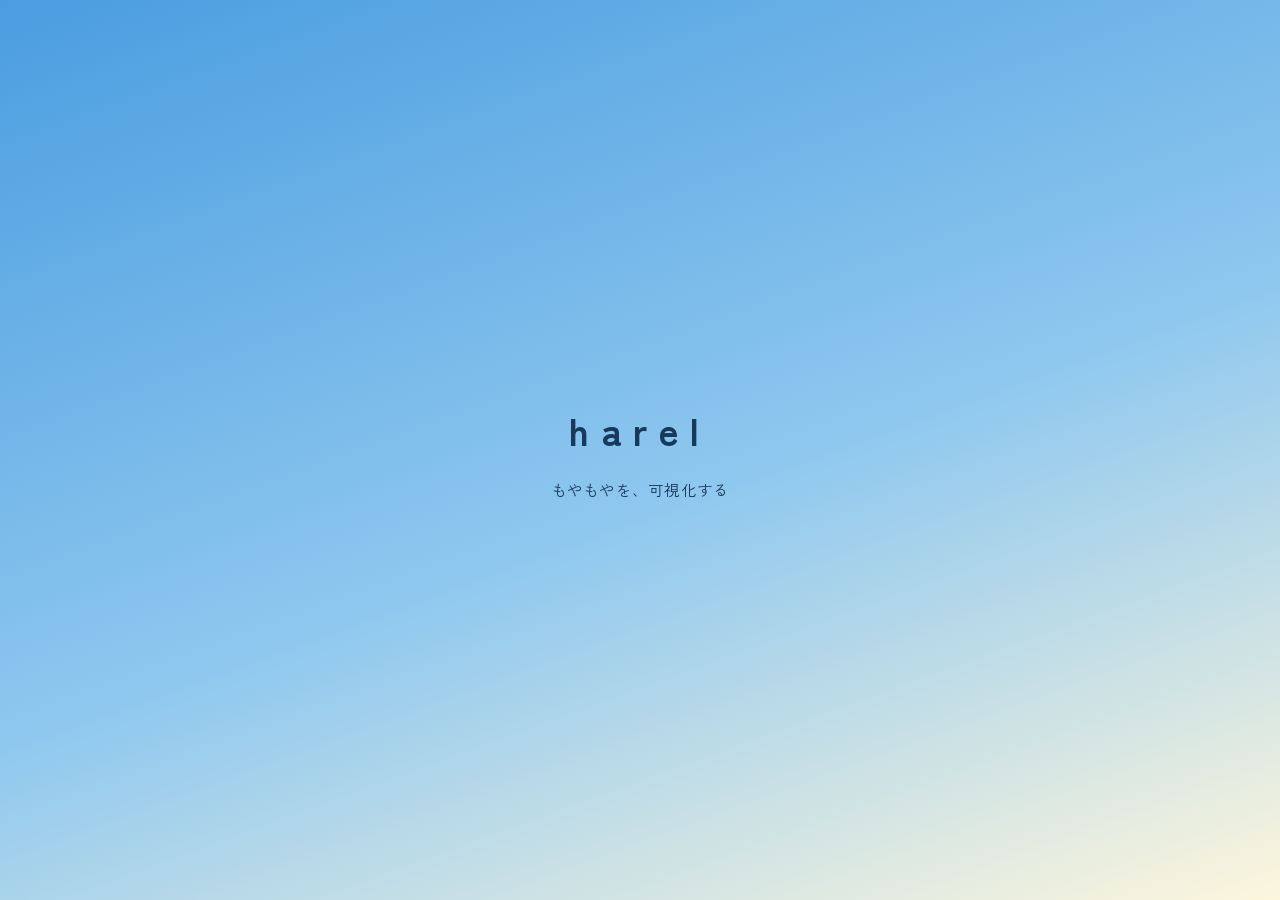
==== commit e8fe5b96: "harelの細部を調整: ボタン白文字・入力欄縁取り削除・ガラス質遷移・共有リンク追加 - .btn-primary の文字色を白に変更（読みやすいよう背景グラデーションを   accent→acce" ====
--- a/harel/index.html
+++ b/harel/index.html
@@ -5,6 +5,9 @@
 <meta name="viewport" content="width=device-width, initial-scale=1">
 <meta name="theme-color" content="#4a9de0">
 <title>harel — もやもやを、可視化する</title>
+<link rel="preconnect" href="https://fonts.googleapis.com">
+<link rel="preconnect" href="https://fonts.gstatic.com" crossorigin>
+<link href="https://fonts.googleapis.com/css2?family=Zen+Kaku+Gothic+New:wght@400;500;700&display=swap" rel="stylesheet">
 <!-- スタイルは style.css に分離。同じフォルダに置いてください -->
 <link rel="stylesheet" href="style.css">
 </head>
@@ -387,9 +390,34 @@
 
 /* 起動時に一覧を描画 */
 render();
-document.getElementById('cr-year').textContent = new Date().getFullYear();
+
+/* footer（コピーライト年・共有リンク）はscriptタグより後に書かれているため、
+   ここで直接参照すると未パース＝null になる。DOMContentLoaded 後に実行する */
+document.addEventListener('DOMContentLoaded', function(){
+  document.getElementById('cr-year').textContent = new Date().getFullYear();
+
+  /* 共有リンク（X / LINE）
+     harel の本番URLがまだ確定していないため、現在開いているページの
+     location.href を使う。デプロイ先が決まったら固定URLへの差し替えを検討 */
+  const shareUrl = encodeURIComponent(location.href);
+  const shareText = encodeURIComponent('もやもやを、可視化する - harel');
+  document.getElementById('share-x').href =
+    `https://twitter.com/intent/tweet?text=${shareText}&url=${shareUrl}`;
+  document.getElementById('share-line').href =
+    `https://social-plugins.line.me/lineit/share?url=${shareUrl}`;
+});
 </script>
 <footer>
+  <div class="footer-share">
+    <a id="share-x" class="share-btn share-x" href="#" target="_blank" rel="noopener" aria-label="Xでシェア">
+      <svg viewBox="0 0 24 24" aria-hidden="true"><path d="M18.244 2.25h3.308l-7.227 8.26 8.502 11.24H16.17l-4.714-6.231-5.401 6.231H2.744l7.73-8.835L1.254 2.25H8.08l4.253 5.622L18.244 2.25zm-1.161 17.52h1.833L7.084 4.126H5.117L17.083 19.77z"/></svg>
+      シェア
+    </a>
+    <a id="share-line" class="share-btn share-line" href="#" target="_blank" rel="noopener" aria-label="LINEでシェア">
+      <svg viewBox="0 0 24 24" aria-hidden="true"><path d="M19.365 9.863c.349 0 .63.285.63.631 0 .345-.281.63-.63.63H17.61v1.125h1.755c.349 0 .63.283.63.63 0 .344-.281.629-.63.629h-2.386c-.345 0-.627-.285-.627-.629V8.108c0-.345.282-.63.627-.63h2.386c.349 0 .63.285.63.63 0 .349-.281.63-.63.63H17.61v1.125h1.755zm-3.855 3.016c0 .27-.174.51-.432.596-.064.021-.133.031-.199.031-.211 0-.391-.09-.51-.25l-2.443-3.317v2.94c0 .344-.279.629-.631.629-.346 0-.626-.285-.626-.629V8.108c0-.27.173-.51.43-.595.06-.023.136-.033.194-.033.195 0 .375.104.495.254l2.462 3.33V8.108c0-.345.282-.63.63-.63.345 0 .63.285.63.63v4.771zm-5.741 0c0 .344-.282.629-.631.629-.345 0-.627-.285-.627-.629V8.108c0-.345.282-.63.627-.63.349 0 .631.285.631.63v4.771zm-2.466.629H4.917c-.345 0-.63-.285-.63-.629V8.108c0-.345.285-.63.63-.63.348 0 .63.285.63.63v4.141h1.756c.348 0 .629.283.629.63 0 .344-.281.629-.629.629M24 10.314C24 4.943 18.615.572 12 .572S0 4.943 0 10.314c0 4.811 4.27 8.842 10.035 9.608.391.082.923.258 1.058.59.12.301.079.766.038 1.08l-.164 1.02c-.045.301-.24 1.186 1.049.645 1.291-.539 6.916-4.070 9.436-6.975C23.176 14.393 24 12.458 24 10.314"/></svg>
+      LINE
+    </a>
+  </div>
   &copy; <span id="cr-year"></span> harel. All rights reserved.
 </footer>
 </body>
--- a/harel/style.css
+++ b/harel/style.css
@@ -22,7 +22,6 @@
   --muted:rgba(23,58,92,.60);    /* 補助テキスト（半透明の濃紺） */
   --accent:#0ea5e9;              /* スカイブルー（メーター・チェック等） */
   --accent-deep:#0284c7;         /* グラデーション下端・ゴースト文字 */
-  --accent-bright:#7dd3fc;       /* ボタングラデーションの上端 */
   --accent-soft:rgba(14,165,233,.14); /* 選択面・タグ背景 */
   --line:rgba(23,58,92,.18);     /* 罫線・入力枠（半透明の濃紺） */
   --radius:20px;
@@ -31,12 +30,12 @@
 *{box-sizing:border-box}
 body{
   margin:0;
-  font-family:"Hiragino Sans","Hiragino Kaku Gothic ProN","Yu Gothic",sans-serif;
+  font-family:"Zen Kaku Gothic New","Hiragino Sans","Hiragino Kaku Gothic ProN","Yu Gothic",sans-serif;
   color:var(--ink);
   min-height:100vh;
   background:linear-gradient(160deg,var(--bg1),var(--bg2) 55%,var(--bg3));
   background-attachment:fixed;
-  padding:24px 16px 64px;
+  padding:24px 16px 120px;
   line-height:1.7;
   color-scheme:light;
 }
@@ -73,10 +72,13 @@
   box-shadow:var(--glass-shadow), inset 0 1px 0 rgba(255,255,255,.55);
 }
 
-/* ---- ステップ表示 ---- */
+/* ---- ステップ表示（次へ／戻る） ---- */
 .step{display:none}
-.step.is-active{display:block;animation:fade .35s ease}
-@keyframes fade{from{opacity:0;transform:translateY(8px)}to{opacity:1;transform:none}}
+.step.is-active{display:block;animation:fade .6s cubic-bezier(.19,1,.22,1)}
+@keyframes fade{
+  from{opacity:0;transform:translateY(16px) scale(.97);filter:blur(8px)}
+  to{opacity:1;transform:none;filter:blur(0)}
+}
 
 .progress{font-size:.75rem;color:var(--muted);margin-bottom:6px;letter-spacing:.05em}
 
@@ -89,8 +91,9 @@
 .hint{font-size:.8rem;color:var(--muted);margin:0 0 14px}
 
 textarea,input[type=text],input[type=date]{
-  width:100%;border:1px solid var(--line);border-radius:10px;
+  width:100%;border:none;border-radius:10px;
   padding:11px 12px;font:inherit;color:var(--ink);background:rgba(255,255,255,.55);
+  box-shadow:inset 0 1px 3px rgba(23,58,92,.10);
 }
 textarea{min-height:96px;resize:vertical}
 textarea::placeholder,input::placeholder{color:var(--muted)}
@@ -106,14 +109,35 @@
   display:flex;align-items:center;gap:10px;
   border:1px solid var(--line);border-radius:10px;padding:10px 12px;cursor:pointer;
   background:rgba(255,255,255,.30);
+  transition:background-color .4s ease, border-color .4s ease;
 }
 .opt:has(input:checked){border-color:var(--accent);background:var(--accent-soft)}
-.opt input{width:18px;height:18px;accent-color:var(--accent)}
+
+/* 縁取りなし。未選択は半透明白の面のみ、選択で面全体がブランドカラーへ
+   ふわっとアニメーションしながら塗りつぶされる（チェックマーク等は付けない） */
+.opt input[type="radio"],
+.opt input[type="checkbox"]{
+  appearance:none;-webkit-appearance:none;
+  width:20px;height:20px;flex:none;margin:0;
+  background:rgba(255,255,255,.65);
+  cursor:pointer;
+  transition:background-color .4s ease, box-shadow .4s ease;
+}
+.opt input[type="radio"]{border-radius:50%}
+.opt input[type="checkbox"]{border-radius:6px}
+.opt input:checked{
+  background:var(--accent);
+  box-shadow:0 0 0 5px var(--accent-soft);
+}
 
 /* ---- ボタン ---- */
 .row{display:flex;gap:10px;margin-top:20px}
 button{font:inherit;cursor:pointer;border-radius:10px;padding:11px 16px;border:none}
-.btn-primary{background:linear-gradient(135deg,var(--accent-bright),var(--accent));color:#082f49;flex:1;font-weight:600;transition:filter .2s ease,transform .2s ease}
+.btn-primary{
+  background:linear-gradient(135deg,var(--accent),var(--accent-deep));
+  color:#fff;text-shadow:0 1px 2px rgba(2,49,74,.35);
+  flex:1;font-weight:600;transition:filter .2s ease,transform .2s ease;
+}
 .btn-ghost{background:transparent;color:var(--accent-deep);border:1px solid rgba(2,132,199,.35);flex:1}
 .btn-primary:hover{filter:brightness(1.06);transform:translateY(-1px)}
 .btn-wide{width:100%}
@@ -202,7 +226,8 @@
 .wrap{opacity:0;transition:opacity 1.1s ease}
 .wrap.show{opacity:1}
 
-.acc-list { margin-bottom: 18px; }
+#accToggleList { margin-top: 32px; }
+.acc-list { margin-bottom: 6px; }
 
 /* コピーライトフッター */
 footer {
@@ -226,6 +251,21 @@
   opacity: 1;
 }
 
+/* ---- フッター共有リンク（X / LINE） ---- */
+.footer-share{
+  display:flex;justify-content:center;gap:10px;margin-bottom:8px;
+}
+.share-btn{
+  display:inline-flex;align-items:center;gap:5px;
+  padding:6px 14px;border-radius:999px;
+  font-size:.7rem;font-weight:500;text-decoration:none;
+  transition:opacity .2s ease, transform .2s ease;
+}
+.share-btn:hover{opacity:.8;transform:translateY(-1px)}
+.share-btn svg{width:12px;height:12px;fill:currentColor;flex:none}
+.share-x{background:#000;color:#fff}
+.share-line{background:#06c755;color:#fff}
+
 /* ---- 動きを抑える設定への配慮 ---- */
 @media (prefers-reduced-motion: reduce){
   .step.is-active{animation:none}
@@ -235,4 +275,7 @@
   .acc-body{transition:none}
   .acc-toggle .chev{transition:none}
   #splash,#splash .logo,.wrap,footer{transition:none}
-}
+  .opt,.opt input[type="radio"],.opt input[type="checkbox"]{transition:none}
+  .share-btn{transition:none}
+  .share-btn:hover{transform:none}
+}
